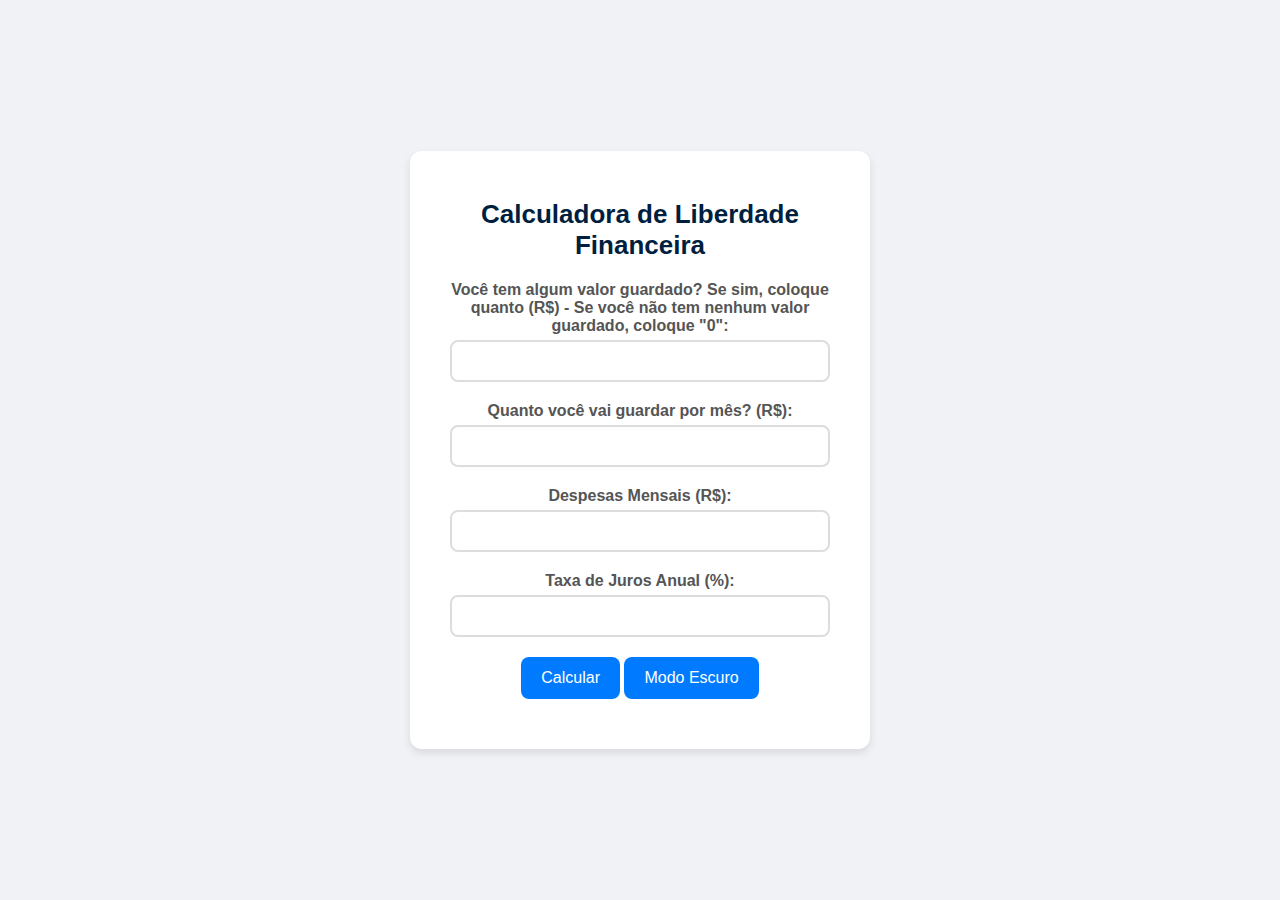
==== index.html @ a49e770f "Add files via upload" ====
<!DOCTYPE html>
<html lang="en" >
<head>
  <meta charset="UTF-8">
  <title>CodePen - Calcular - Renda Fixada - Liberdade FInanceira</title>
  <link rel="stylesheet" href="./style.css">

</head>
<body>
<!-- partial:index.partial.html -->
<!DOCTYPE html>
<html lang="pt-BR">

<head>
  <meta charset="UTF-8">
  <meta name="viewport" content="width=device-width, initial-scale=1.0">
  <title>Calculadora de Liberdade Financeira</title>
  <link rel="stylesheet" href="styles.css">
</head>

<body>
  <div class="container">
    <h1>Calculadora de Liberdade Financeira</h1>
    <form id="fixada-form">
      <div class="form-group">
        <label for="initial-amount">Você tem algum valor guardado? Se sim, coloque quanto (R$) - Se você não tem nenhum valor guardado, coloque "0":</label>
        <input type="number" id="initial-amount" required>
      </div>
      <div class="form-group">
        <label for="monthly-contribution">Quanto você vai guardar por mês? (R$):</label>
        <input type="number" id="monthly-contribution" required>
      </div>
      <div class="form-group">
        <label for="monthly-expenses">Despesas Mensais (R$):</label>
        <input type="number" id="monthly-expenses" required>
      </div>
      <div class="form-group">
        <label for="interest-rate">Taxa de Juros Anual (%):</label>
        <input type="number" id="interest-rate" required>
      </div>
      <button type="button" onclick="calculateFixada()">Calcular</button>
      <button id="dark-mode-toggle" onclick="toggleDarkMode()">Modo Escuro</button>
    </form>
    <div id="result"></div>
  </div>
  <script src="script.js"></script>
</body>

</html>
<!-- partial -->
  <script  src="./script.js"></script>

</body>
</html>
---- style.css ----
/* styles.css */
body {
    font-family: 'Arial', sans-serif;
    background-color: #f0f2f5;
    display: flex;
    justify-content: center;
    align-items: center;
    height: 100vh;
    margin: 0;
    transition: background-color 0.3s, color 0.3s;
}

.container {
    background-color: #ffffff;
    padding: 30px;
    border-radius: 12px;
    box-shadow: 0 4px 8px rgba(0, 0, 0, 0.1);
    width: 100%;
    max-width: 400px;
    text-align: center;
    transition: background-color 0.3s, color 0.3s;
}

h1 {
    margin-bottom: 20px;
    font-size: 26px;
    color: #001f3f; /* Título em azul marinho no modo normal */
}

.form-group {
    margin-bottom: 20px;
}

label {
    display: block;
    margin-bottom: 5px;
    font-weight: bold;
    color: #555;
}

input {
    width: calc(100% - 20px);
    padding: 10px;
    font-size: 16px;
    border: 2px solid #ddd;
    border-radius: 8px;
    box-sizing: border-box;
    transition: border-color 0.3s;
}

input:focus {
    border-color: #007bff;
}

button {
    padding: 12px 20px;
    font-size: 16px;
    color: #fff;
    background-color: #007bff;
    border: none;
    border-radius: 8px;
    cursor: pointer;
    transition: background-color 0.3s;
}

button:hover {
    background-color: #0056b3;
}

#result {
    margin-top: 20px;
    font-size: 18px;
    color: #001f3f; /* Resultado em azul marinho no modo normal */
}

body.dark-mode {
    background-color: #121212;
    color: #f5f5f5;
}

body.dark-mode .container {
    background-color: #1e1e1e;
    color: #f5f5f5;
}

body.dark-mode input {
    background-color: #333;
    color: #f5f5f5;
    border: 1px solid #555;
}

body.dark-mode button {
    background-color: #444;
}

body.dark-mode button:hover {
    background-color: #666;
}

body.dark-mode label {
    color: #ccc;
}

body.dark-mode h1,
body.dark-mode #result {
    color: #ffd700; /* Título e resultado em amarelo no modo escuro */
}

body.dark-mode #result {
    color: #ffd700; /* Resultado em amarelo no modo escuro */
}
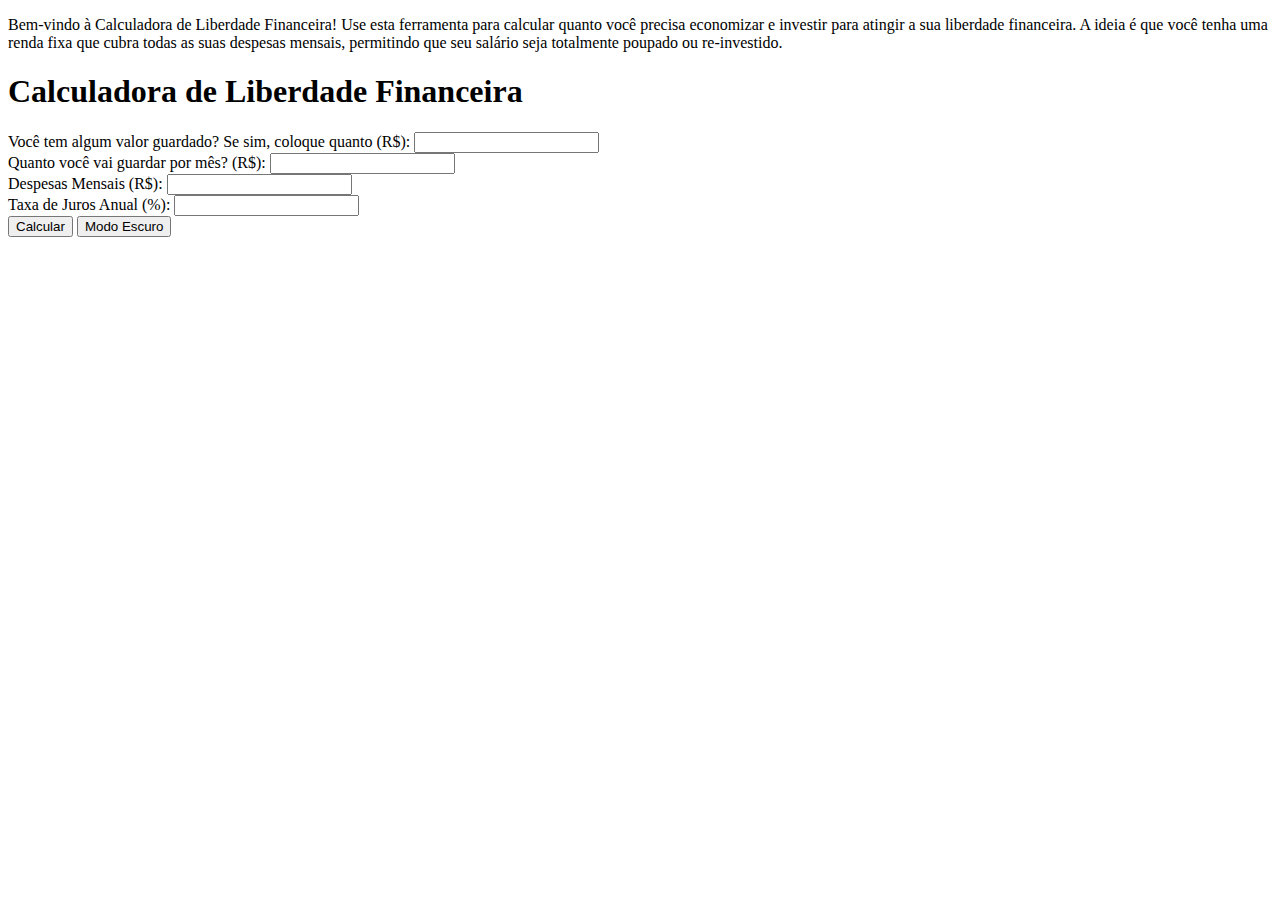
==== commit 74b9bfdc: "Update index.html" ====
--- a/index.html
+++ b/index.html
@@ -1,54 +1,44 @@
 <!DOCTYPE html>
-<html lang="en" >
+<html lang="pt-BR">
 <head>
-  <meta charset="UTF-8">
-  <title>CodePen - Calcular - Renda Fixada - Liberdade FInanceira</title>
-  <link rel="stylesheet" href="./style.css">
-
+    <meta charset="UTF-8">
+    <meta name="viewport" content="width=device-width, initial-scale=1.0">
+    <title>Calculadora de Liberdade Financeira</title>
+    <link rel="stylesheet" href="styles.css">
 </head>
 <body>
-<!-- partial:index.partial.html -->
-<!DOCTYPE html>
-<html lang="pt-BR">
-
-<head>
-  <meta charset="UTF-8">
-  <meta name="viewport" content="width=device-width, initial-scale=1.0">
-  <title>Calculadora de Liberdade Financeira</title>
-  <link rel="stylesheet" href="styles.css">
-</head>
-
-<body>
-  <div class="container">
-    <h1>Calculadora de Liberdade Financeira</h1>
-    <form id="fixada-form">
-      <div class="form-group">
-        <label for="initial-amount">Você tem algum valor guardado? Se sim, coloque quanto (R$) - Se você não tem nenhum valor guardado, coloque "0":</label>
-        <input type="number" id="initial-amount" required>
-      </div>
-      <div class="form-group">
-        <label for="monthly-contribution">Quanto você vai guardar por mês? (R$):</label>
-        <input type="number" id="monthly-contribution" required>
-      </div>
-      <div class="form-group">
-        <label for="monthly-expenses">Despesas Mensais (R$):</label>
-        <input type="number" id="monthly-expenses" required>
-      </div>
-      <div class="form-group">
-        <label for="interest-rate">Taxa de Juros Anual (%):</label>
-        <input type="number" id="interest-rate" required>
-      </div>
-      <button type="button" onclick="calculateFixada()">Calcular</button>
-      <button id="dark-mode-toggle" onclick="toggleDarkMode()">Modo Escuro</button>
-    </form>
-    <div id="result"></div>
-  </div>
-  <script src="script.js"></script>
-</body>
-
-</html>
-<!-- partial -->
-  <script  src="./script.js"></script>
-
+    <div class="container">
+        <div class="message">
+            <p>Bem-vindo à Calculadora de Liberdade Financeira! Use esta ferramenta para calcular quanto você precisa economizar e investir para atingir a sua liberdade financeira. A ideia é que você tenha uma renda fixa que cubra todas as suas despesas mensais, permitindo que seu salário seja totalmente poupado ou re-investido.</p>
+        </div>
+        <div class="calculator">
+            <h1>Calculadora de Liberdade Financeira</h1>
+            <form id="fixada-form">
+                <div class="form-group">
+                    <label for="initial-amount">Você tem algum valor guardado? Se sim, coloque quanto (R$):</label>
+                    <input type="number" id="initial-amount" required>
+                </div>
+                <div class="form-group">
+                    <label for="monthly-contribution">Quanto você vai guardar por mês? (R$):</label>
+                    <input type="number" id="monthly-contribution" required>
+                </div>
+                <div class="form-group">
+                    <label for="monthly-expenses">Despesas Mensais (R$):</label>
+                    <input type="number" id="monthly-expenses" required>
+                </div>
+                <div class="form-group">
+                    <label for="interest-rate">Taxa de Juros Anual (%):</label>
+                    <input type="number" id="interest-rate" required>
+                </div>
+                <div class="button-group">
+                    <button type="button" onclick="calculateFixada()">Calcular</button>
+                    <button id="dark-mode-toggle" type="button" onclick="toggleDarkMode()">Modo Escuro</button>
+                </div>
+            </form>
+            <div id="result"></div>
+        </div>
+    </div>
+    <script src="script.js"></script>
 </body>
 </html>
+
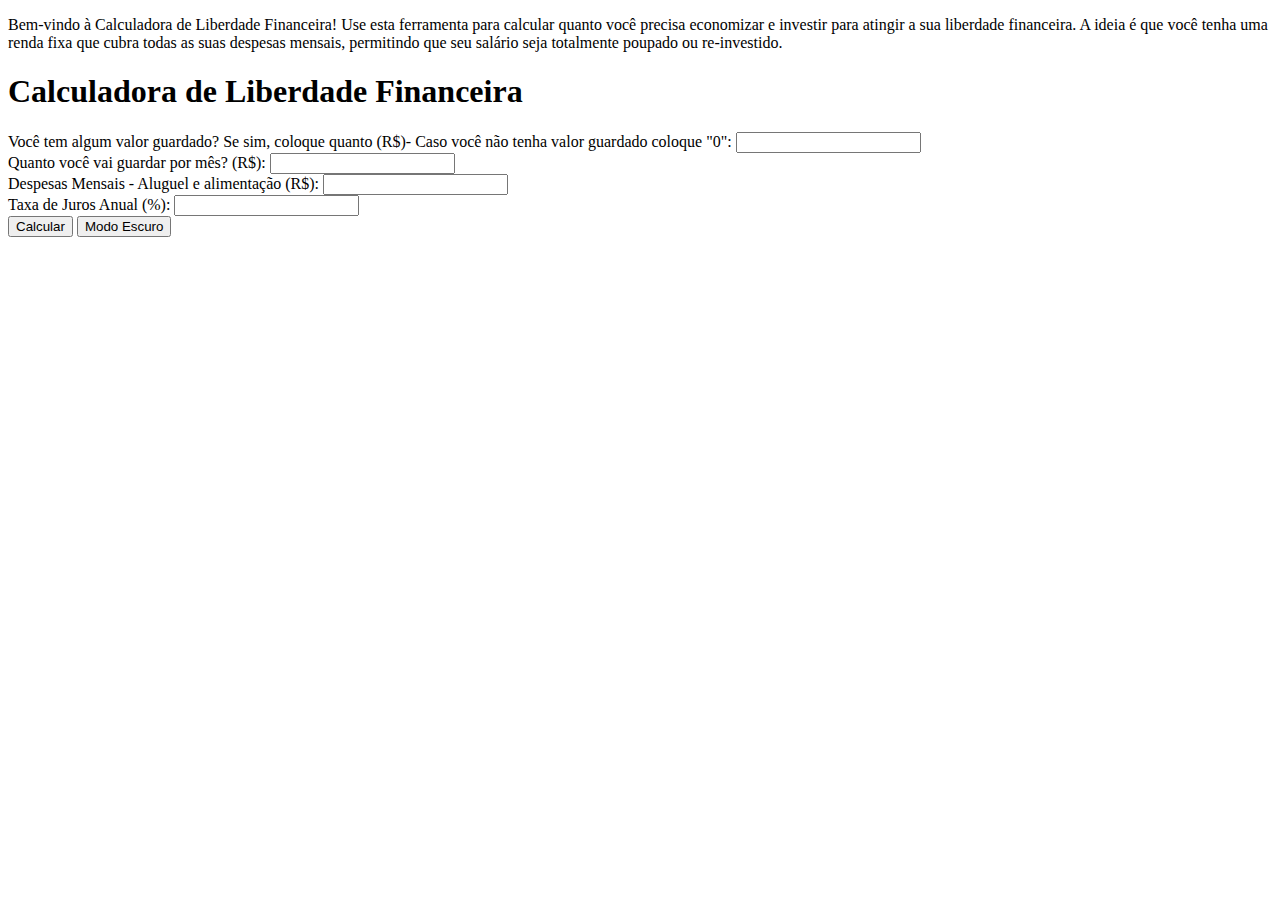
==== commit eeeae0ab: "Update index.html" ====
--- a/index.html
+++ b/index.html
@@ -15,7 +15,7 @@
             <h1>Calculadora de Liberdade Financeira</h1>
             <form id="fixada-form">
                 <div class="form-group">
-                    <label for="initial-amount">Você tem algum valor guardado? Se sim, coloque quanto (R$):</label>
+                    <label for="initial-amount">Você tem algum valor guardado? Se sim, coloque quanto (R$)- Caso você não tenha valor guardado coloque "0":</label>
                     <input type="number" id="initial-amount" required>
                 </div>
                 <div class="form-group">
@@ -23,7 +23,7 @@
                     <input type="number" id="monthly-contribution" required>
                 </div>
                 <div class="form-group">
-                    <label for="monthly-expenses">Despesas Mensais (R$):</label>
+                    <label for="monthly-expenses">Despesas Mensais - Aluguel e alimentação (R$):</label>
                     <input type="number" id="monthly-expenses" required>
                 </div>
                 <div class="form-group">
